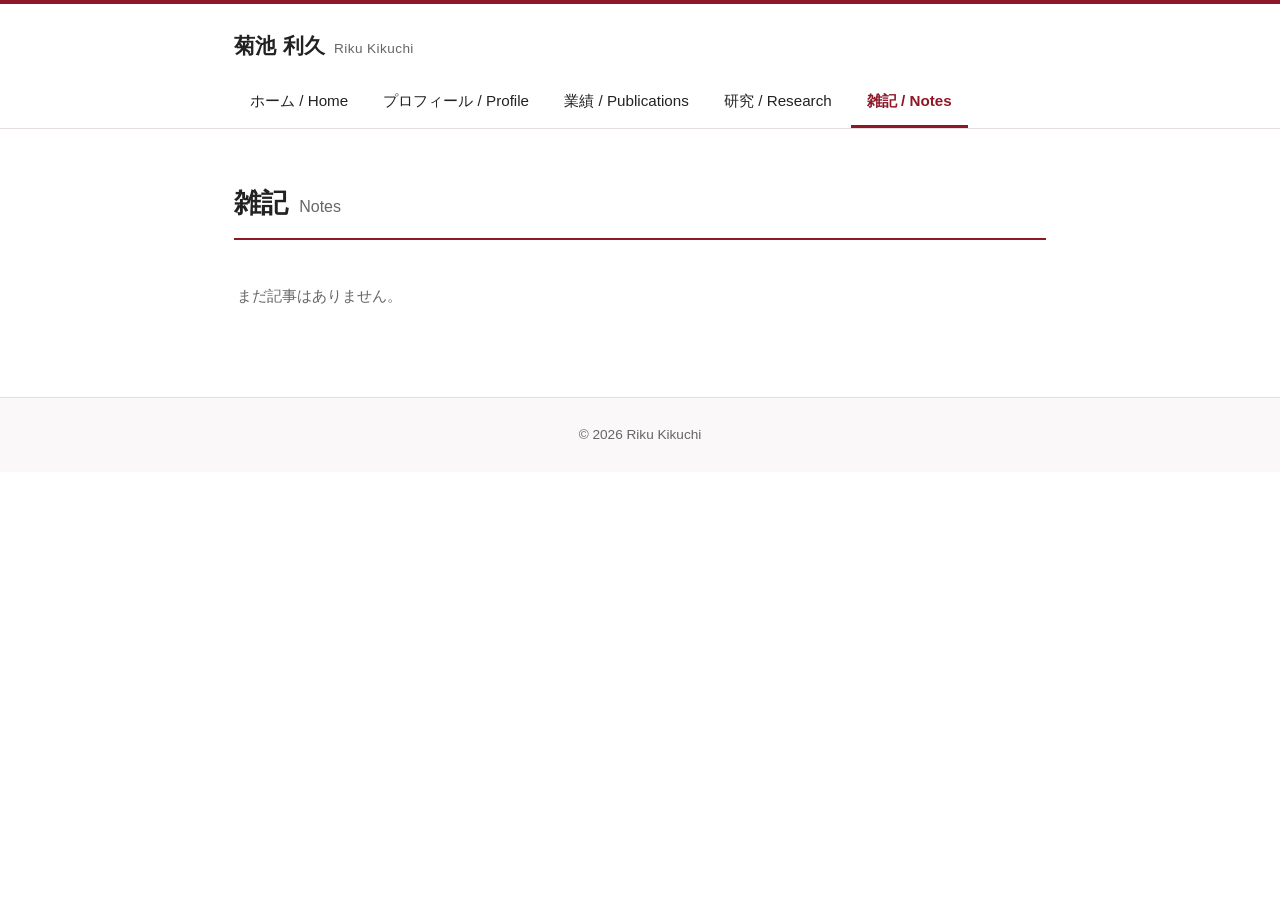
==== notes.html @ eeeda30f "Initial site" ====
<!DOCTYPE html>
<html lang="ja">
<head>
  <meta charset="UTF-8">
  <meta name="viewport" content="width=device-width, initial-scale=1.0">
  <title>雑記 | 菊池 利久</title>
  <link rel="stylesheet" href="css/style.css">
</head>
<body>

<header class="site-header">
  <div class="header-inner">
    <div class="site-title">
      <a href="index.html">菊池 利久<span class="en">Riku Kikuchi</span></a>
    </div>
    <nav class="site-nav">
      <ul>
        <li><a href="index.html">ホーム / Home</a></li>
        <li><a href="profile.html">プロフィール / Profile</a></li>
        <li><a href="publications.html">業績 / Publications</a></li>
        <li><a href="research.html">研究 / Research</a></li>
        <li><a href="notes.html" class="active">雑記 / Notes</a></li>
      </ul>
    </nav>
  </div>
</header>

<main>
  <h1 class="page-title">雑記<span class="en">Notes</span></h1>
  <p class="pub-empty">まだ記事はありません。</p>
</main>

<footer class="site-footer">
  <div class="footer-inner">
    &copy; 2026 Riku Kikuchi
  </div>
</footer>

</body>
</html>
---- css/style.css ----
/* ============================================
   Riku Kikuchi — Personal Academic Website
   ============================================ */

:root {
  --accent: #8E1728;        /* 九州大学ワインレッド */
  --accent-dark: #6E101F;
  --text: #222222;
  --text-muted: #666666;
  --bg: #ffffff;
  --bg-subtle: #faf8f8;
  --border: #e5dede;
  --max-width: 860px;
}

* {
  margin: 0;
  padding: 0;
  box-sizing: border-box;
}

html {
  scroll-behavior: smooth;
}

body {
  font-family: "Helvetica Neue", Arial, "Hiragino Kaku Gothic ProN",
    "Hiragino Sans", "Yu Gothic UI", Meiryo, sans-serif;
  color: var(--text);
  background: var(--bg);
  line-height: 1.9;
  font-size: 16px;
}

/* ---------- Header / Navigation ---------- */

.site-header {
  border-top: 4px solid var(--accent);
  border-bottom: 1px solid var(--border);
  background: var(--bg);
}

.header-inner {
  max-width: var(--max-width);
  margin: 0 auto;
  padding: 1.4rem 1.5rem 0;
}

.site-title {
  font-size: 1.3rem;
  font-weight: 700;
  letter-spacing: 0.02em;
}

.site-title a {
  color: var(--text);
  text-decoration: none;
}

.site-title .en {
  font-size: 0.85rem;
  font-weight: 400;
  color: var(--text-muted);
  margin-left: 0.6em;
}

.site-nav ul {
  list-style: none;
  display: flex;
  flex-wrap: wrap;
  gap: 0.2rem;
  margin-top: 0.8rem;
}

.site-nav a {
  display: block;
  padding: 0.55rem 1rem;
  color: var(--text);
  text-decoration: none;
  font-size: 0.95rem;
  border-bottom: 3px solid transparent;
  transition: color 0.15s, border-color 0.15s;
}

.site-nav a:hover {
  color: var(--accent);
}

.site-nav a.active {
  color: var(--accent);
  border-bottom-color: var(--accent);
  font-weight: 600;
}

/* ---------- Main layout ---------- */

main {
  max-width: var(--max-width);
  margin: 0 auto;
  padding: 3rem 1.5rem 4rem;
}

.page-title {
  font-size: 1.7rem;
  font-weight: 700;
  margin-bottom: 2.2rem;
  padding-bottom: 0.6rem;
  border-bottom: 2px solid var(--accent);
}

.page-title .en {
  font-size: 1rem;
  font-weight: 400;
  color: var(--text-muted);
  margin-left: 0.7em;
}

h2 {
  font-size: 1.25rem;
  font-weight: 700;
  color: var(--accent-dark);
  margin: 2.6rem 0 1rem;
  padding-left: 0.7rem;
  border-left: 4px solid var(--accent);
}

h2:first-of-type {
  margin-top: 0;
}

h2 .en {
  font-size: 0.9rem;
  font-weight: 400;
  color: var(--text-muted);
  margin-left: 0.6em;
}

h3 {
  font-size: 1.05rem;
  font-weight: 700;
  margin: 1.8rem 0 0.6rem;
}

p {
  margin-bottom: 1rem;
}

a {
  color: var(--accent);
}

/* ---------- Home ---------- */

.hero {
  text-align: center;
  padding: 1.5rem 0 2.5rem;
}

.hero h1 {
  font-size: 2rem;
  font-weight: 700;
  letter-spacing: 0.04em;
}

.hero .en-name {
  display: block;
  font-size: 1rem;
  font-weight: 400;
  color: var(--text-muted);
  margin-top: 0.3rem;
  letter-spacing: 0.08em;
}

.hero .tagline {
  margin-top: 1.4rem;
  font-size: 1.05rem;
  color: var(--text);
}

.hero .affiliation {
  margin-top: 0.8rem;
  font-size: 0.9rem;
  color: var(--text-muted);
  line-height: 1.7;
}

/* ---------- What's New ---------- */

.news h3 {
  font-size: 1rem;
  color: var(--accent-dark);
  margin: 1.6rem 0 0.5rem;
  padding-bottom: 0.25rem;
  border-bottom: 1px solid var(--border);
}

.news ul {
  list-style: none;
}

.news li {
  display: flex;
  gap: 1.2rem;
  padding: 0.45rem 0.2rem;
}

.news .date {
  flex: 0 0 6.2em;
  color: var(--text-muted);
  font-size: 0.9rem;
  font-variant-numeric: tabular-nums;
  padding-top: 0.1em;
}

.news .body {
  flex: 1;
}

/* ---------- Profile ---------- */

.profile-top {
  display: flex;
  align-items: center;
  gap: 2.5rem;
  margin-bottom: 2.5rem;
}

.profile-photo {
  width: 180px;
  height: 180px;
  border-radius: 50%;
  object-fit: cover;
  flex-shrink: 0;
  border: 3px solid var(--border);
}

.profile-intro .name {
  font-size: 1.4rem;
  font-weight: 700;
}

.profile-intro .name .en {
  font-size: 0.95rem;
  font-weight: 400;
  color: var(--text-muted);
  margin-left: 0.6em;
}

.profile-intro .affiliation {
  margin-top: 0.6rem;
  font-size: 0.95rem;
  color: var(--text-muted);
  line-height: 1.8;
}

.profile-intro .email {
  margin-top: 0.6rem;
  font-size: 0.95rem;
}

dl.history div {
  display: flex;
  gap: 1.5rem;
  padding: 0.5rem 0.2rem;
  border-bottom: 1px dashed var(--border);
}

dl.history dt {
  flex: 0 0 7em;
  color: var(--text-muted);
  font-variant-numeric: tabular-nums;
}

dl.history dd {
  flex: 1;
}

/* ---------- Publications ---------- */

ol.pub-list {
  padding-left: 1.5rem;
}

ol.pub-list li {
  margin-bottom: 1.1rem;
}

.pub-empty {
  color: var(--text-muted);
  font-size: 0.95rem;
  padding: 0.4rem 0.2rem;
}

/* ---------- Research ---------- */

.research-section {
  margin-bottom: 3rem;
}

figure.research-fig {
  margin: 1.2rem 0;
  text-align: center;
}

figure.research-fig .placeholder {
  display: flex;
  align-items: center;
  justify-content: center;
  height: 240px;
  background: var(--bg-subtle);
  border: 1px dashed var(--border);
  border-radius: 6px;
  color: var(--text-muted);
  font-size: 0.9rem;
}

figure.research-fig img,
figure.research-fig video {
  max-width: 100%;
  height: auto;
  border-radius: 6px;
  background: #000;
}

.video-row {
  display: flex;
  gap: 1.5rem;
  align-items: flex-start;
}

.video-row figure.research-fig {
  flex: 1;
  min-width: 0;
}

figure.research-fig figcaption {
  margin-top: 0.6rem;
  font-size: 0.88rem;
  color: var(--text-muted);
}

/* ---------- Footer ---------- */

.site-footer {
  border-top: 1px solid var(--border);
  background: var(--bg-subtle);
}

.footer-inner {
  max-width: var(--max-width);
  margin: 0 auto;
  padding: 1.5rem;
  font-size: 0.85rem;
  color: var(--text-muted);
  text-align: center;
}

/* ---------- Responsive ---------- */

@media (max-width: 600px) {
  body {
    font-size: 15px;
  }

  .header-inner {
    padding: 1.1rem 1rem 0;
  }

  .site-nav a {
    padding: 0.5rem 0.7rem;
    font-size: 0.9rem;
  }

  main {
    padding: 2rem 1rem 3rem;
  }

  .hero h1 {
    font-size: 1.6rem;
  }

  .profile-top {
    flex-direction: column;
    text-align: center;
    gap: 1.5rem;
  }

  .news li {
    flex-direction: column;
    gap: 0.1rem;
  }

  .news .date {
    flex: none;
  }

  dl.history div {
    flex-direction: column;
    gap: 0.1rem;
  }

  dl.history dt {
    flex: none;
  }

  .video-row {
    flex-direction: column;
    gap: 1rem;
  }
}
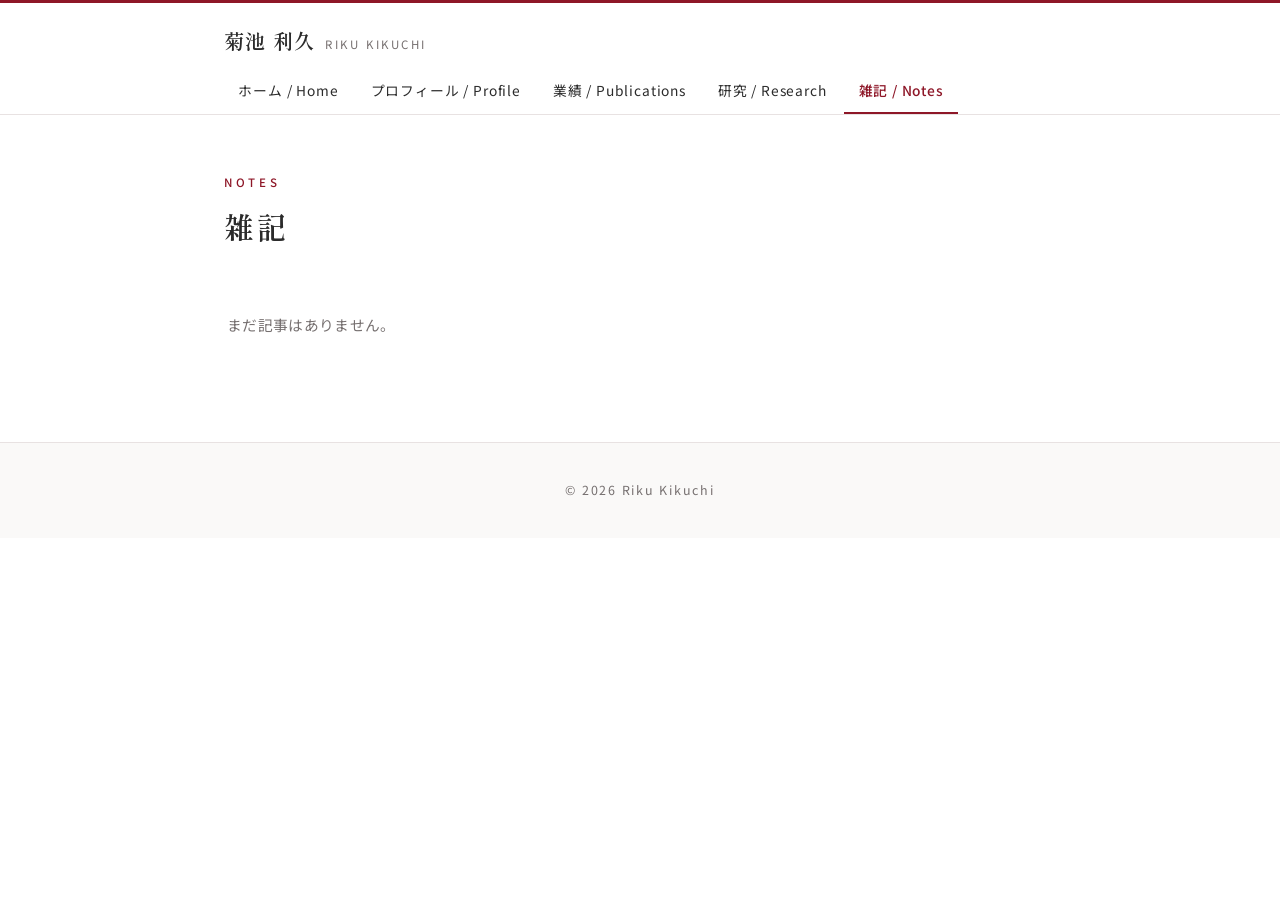
==== commit a1c68b4c: "Design refresh: serif/sans typography, refined headings, video shadows" ====
--- a/notes.html
+++ b/notes.html
@@ -4,6 +4,9 @@
   <meta charset="UTF-8">
   <meta name="viewport" content="width=device-width, initial-scale=1.0">
   <title>雑記 | 菊池 利久</title>
+  <link rel="preconnect" href="https://fonts.googleapis.com">
+  <link rel="preconnect" href="https://fonts.gstatic.com" crossorigin>
+  <link href="https://fonts.googleapis.com/css2?family=Noto+Sans+JP:wght@400;500;700&family=Shippori+Mincho:wght@500;600;700&display=swap" rel="stylesheet">
   <link rel="stylesheet" href="css/style.css">
 </head>
 <body>
--- a/css/style.css
+++ b/css/style.css
@@ -5,12 +5,16 @@
 :root {
   --accent: #8E1728;        /* 九州大学ワインレッド */
   --accent-dark: #6E101F;
-  --text: #222222;
-  --text-muted: #666666;
+  --accent-soft: #F7EEF0;
+  --text: #2b2b2b;
+  --text-muted: #767070;
   --bg: #ffffff;
-  --bg-subtle: #faf8f8;
-  --border: #e5dede;
-  --max-width: 860px;
+  --bg-subtle: #faf9f8;
+  --border: #e8e2e2;
+  --max-width: 880px;
+  --font-serif: "Shippori Mincho", "Hiragino Mincho ProN", "Yu Mincho", serif;
+  --font-sans: "Noto Sans JP", "Hiragino Kaku Gothic ProN", "Hiragino Sans",
+    "Yu Gothic UI", Meiryo, sans-serif;
 }
 
 * {
@@ -24,32 +28,44 @@
 }
 
 body {
-  font-family: "Helvetica Neue", Arial, "Hiragino Kaku Gothic ProN",
-    "Hiragino Sans", "Yu Gothic UI", Meiryo, sans-serif;
+  font-family: var(--font-sans);
   color: var(--text);
   background: var(--bg);
-  line-height: 1.9;
-  font-size: 16px;
+  line-height: 2;
+  font-size: 15.5px;
+  letter-spacing: 0.02em;
+  -webkit-font-smoothing: antialiased;
+}
+
+::selection {
+  background: var(--accent);
+  color: #fff;
 }
 
 /* ---------- Header / Navigation ---------- */
 
 .site-header {
-  border-top: 4px solid var(--accent);
+  position: sticky;
+  top: 0;
+  z-index: 100;
+  border-top: 3px solid var(--accent);
   border-bottom: 1px solid var(--border);
-  background: var(--bg);
+  background: rgba(255, 255, 255, 0.92);
+  backdrop-filter: blur(10px);
+  -webkit-backdrop-filter: blur(10px);
 }
 
 .header-inner {
   max-width: var(--max-width);
   margin: 0 auto;
-  padding: 1.4rem 1.5rem 0;
+  padding: 1.1rem 1.5rem 0;
 }
 
 .site-title {
-  font-size: 1.3rem;
-  font-weight: 700;
-  letter-spacing: 0.02em;
+  font-family: var(--font-serif);
+  font-size: 1.25rem;
+  font-weight: 600;
+  letter-spacing: 0.06em;
 }
 
 .site-title a {
@@ -58,10 +74,13 @@
 }
 
 .site-title .en {
-  font-size: 0.85rem;
+  font-family: var(--font-sans);
+  font-size: 0.72rem;
   font-weight: 400;
   color: var(--text-muted);
-  margin-left: 0.6em;
+  margin-left: 0.9em;
+  letter-spacing: 0.22em;
+  text-transform: uppercase;
 }
 
 .site-nav ul {
@@ -69,17 +88,18 @@
   display: flex;
   flex-wrap: wrap;
   gap: 0.2rem;
-  margin-top: 0.8rem;
+  margin-top: 0.5rem;
 }
 
 .site-nav a {
   display: block;
-  padding: 0.55rem 1rem;
+  padding: 0.5rem 0.9rem;
   color: var(--text);
   text-decoration: none;
-  font-size: 0.95rem;
-  border-bottom: 3px solid transparent;
-  transition: color 0.15s, border-color 0.15s;
+  font-size: 0.86rem;
+  letter-spacing: 0.06em;
+  border-bottom: 2px solid transparent;
+  transition: color 0.2s, border-color 0.2s;
 }
 
 .site-nav a:hover {
@@ -89,7 +109,7 @@
 .site-nav a.active {
   color: var(--accent);
   border-bottom-color: var(--accent);
-  font-weight: 600;
+  font-weight: 500;
 }
 
 /* ---------- Main layout ---------- */
@@ -97,31 +117,55 @@
 main {
   max-width: var(--max-width);
   margin: 0 auto;
-  padding: 3rem 1.5rem 4rem;
-}
-
+  padding: 3.5rem 1.5rem 5rem;
+}
+
+/* ページタイトル：英語オーバーライン + 明朝見出し */
 .page-title {
-  font-size: 1.7rem;
-  font-weight: 700;
-  margin-bottom: 2.2rem;
-  padding-bottom: 0.6rem;
-  border-bottom: 2px solid var(--accent);
+  display: flex;
+  flex-direction: column-reverse;
+  gap: 0.15rem;
+  margin-bottom: 3rem;
+  font-family: var(--font-serif);
+  font-size: 1.85rem;
+  font-weight: 600;
+  letter-spacing: 0.1em;
 }
 
 .page-title .en {
-  font-size: 1rem;
-  font-weight: 400;
-  color: var(--text-muted);
-  margin-left: 0.7em;
-}
-
+  font-family: var(--font-sans);
+  font-size: 0.72rem;
+  font-weight: 500;
+  color: var(--accent);
+  letter-spacing: 0.32em;
+  text-transform: uppercase;
+  margin-left: 0;
+}
+
+/* セクション見出し：同じく英語オーバーライン方式 */
 h2 {
-  font-size: 1.25rem;
-  font-weight: 700;
-  color: var(--accent-dark);
-  margin: 2.6rem 0 1rem;
-  padding-left: 0.7rem;
-  border-left: 4px solid var(--accent);
+  display: flex;
+  flex-direction: column-reverse;
+  gap: 0.1rem;
+  font-family: var(--font-serif);
+  font-size: 1.35rem;
+  font-weight: 600;
+  letter-spacing: 0.08em;
+  color: var(--text);
+  margin: 3.2rem 0 1.3rem;
+  padding-bottom: 0.7rem;
+  border-bottom: 1px solid var(--border);
+  position: relative;
+}
+
+h2::after {
+  content: "";
+  position: absolute;
+  left: 0;
+  bottom: -1px;
+  width: 56px;
+  height: 2px;
+  background: var(--accent);
 }
 
 h2:first-of-type {
@@ -129,14 +173,17 @@
 }
 
 h2 .en {
-  font-size: 0.9rem;
-  font-weight: 400;
-  color: var(--text-muted);
-  margin-left: 0.6em;
+  font-family: var(--font-sans);
+  font-size: 0.7rem;
+  font-weight: 500;
+  color: var(--accent);
+  letter-spacing: 0.3em;
+  text-transform: uppercase;
+  margin-left: 0;
 }
 
 h3 {
-  font-size: 1.05rem;
+  font-size: 1.02rem;
   font-weight: 700;
   margin: 1.8rem 0 0.6rem;
 }
@@ -153,152 +200,228 @@
 
 .hero {
   text-align: center;
-  padding: 1.5rem 0 2.5rem;
-}
-
-.hero h1 {
-  font-size: 2rem;
-  font-weight: 700;
-  letter-spacing: 0.04em;
-}
-
-.hero .en-name {
-  display: block;
-  font-size: 1rem;
-  font-weight: 400;
-  color: var(--text-muted);
-  margin-top: 0.3rem;
-  letter-spacing: 0.08em;
-}
-
-.hero .tagline {
-  margin-top: 1.4rem;
-  font-size: 1.05rem;
-  color: var(--text);
-}
-
-.hero .affiliation {
-  margin-top: 0.8rem;
-  font-size: 0.9rem;
-  color: var(--text-muted);
-  line-height: 1.7;
-}
-
-/* ---------- What's New ---------- */
-
-.news h3 {
-  font-size: 1rem;
-  color: var(--accent-dark);
-  margin: 1.6rem 0 0.5rem;
-  padding-bottom: 0.25rem;
-  border-bottom: 1px solid var(--border);
-}
-
-.news ul {
-  list-style: none;
-}
-
-.news li {
-  display: flex;
-  gap: 1.2rem;
-  padding: 0.45rem 0.2rem;
-}
-
-.news .date {
-  flex: 0 0 6.2em;
-  color: var(--text-muted);
-  font-size: 0.9rem;
-  font-variant-numeric: tabular-nums;
-  padding-top: 0.1em;
-}
-
-.news .body {
-  flex: 1;
-}
-
-/* ---------- Profile ---------- */
-
-.profile-top {
+  padding: 2.2rem 0 3.2rem;
+}
+
+.hero-head {
   display: flex;
   align-items: center;
-  gap: 2.5rem;
-  margin-bottom: 2.5rem;
-}
-
-.profile-photo {
-  width: 180px;
-  height: 180px;
+  justify-content: center;
+  gap: 2rem;
+}
+
+.hero-photo {
+  width: 118px;
+  height: 118px;
   border-radius: 50%;
   object-fit: cover;
   flex-shrink: 0;
-  border: 3px solid var(--border);
+  border: 4px solid #fff;
+  box-shadow: 0 0 0 1px var(--border), 0 10px 28px rgba(60, 20, 28, 0.16);
+}
+
+.hero h1 {
+  font-family: var(--font-serif);
+  font-size: 2.3rem;
+  font-weight: 600;
+  letter-spacing: 0.12em;
+  text-align: left;
+  line-height: 1.4;
+}
+
+.hero .en-name {
+  display: block;
+  font-family: var(--font-sans);
+  font-size: 0.78rem;
+  font-weight: 500;
+  color: var(--accent);
+  margin-top: 0.4rem;
+  letter-spacing: 0.34em;
+  text-transform: uppercase;
+}
+
+.hero .tagline {
+  margin-top: 2rem;
+  font-family: var(--font-serif);
+  font-size: 1.08rem;
+  letter-spacing: 0.1em;
+  color: var(--text);
+}
+
+.hero .affiliation {
+  margin-top: 0.9rem;
+  font-size: 0.85rem;
+  color: var(--text-muted);
+  line-height: 1.9;
+  letter-spacing: 0.05em;
+}
+
+.hero-video {
+  display: block;
+  width: min(100%, 600px);
+  aspect-ratio: 4 / 3;
+  object-fit: cover;
+  margin: 2.4rem auto 0;
+  border-radius: 14px;
+  background: #000;
+  box-shadow: 0 18px 44px rgba(60, 20, 28, 0.18);
+}
+
+/* ---------- What's New ---------- */
+
+.news h3 {
+  font-family: var(--font-serif);
+  font-size: 1.02rem;
+  font-weight: 600;
+  letter-spacing: 0.1em;
+  color: var(--accent-dark);
+  margin: 2.2rem 0 0.6rem;
+  padding-bottom: 0.3rem;
+  border-bottom: 1px dashed var(--border);
+}
+
+.news ul {
+  list-style: none;
+}
+
+.news li {
+  display: flex;
+  gap: 1.6rem;
+  padding: 0.55rem 0.2rem;
+}
+
+.news .date {
+  flex: 0 0 6.4em;
+  color: var(--accent);
+  font-size: 0.84rem;
+  font-weight: 500;
+  font-variant-numeric: tabular-nums;
+  letter-spacing: 0.04em;
+  padding-top: 0.25em;
+}
+
+.news .body {
+  flex: 1;
+  font-size: 0.95rem;
+}
+
+/* ---------- Profile ---------- */
+
+.profile-top {
+  display: flex;
+  align-items: center;
+  gap: 3rem;
+  margin-bottom: 3rem;
+}
+
+.profile-photo {
+  width: 190px;
+  height: 190px;
+  border-radius: 50%;
+  object-fit: cover;
+  flex-shrink: 0;
+  border: 5px solid #fff;
+  box-shadow: 0 0 0 1px var(--border), 0 14px 36px rgba(60, 20, 28, 0.16);
 }
 
 .profile-intro .name {
-  font-size: 1.4rem;
-  font-weight: 700;
+  font-family: var(--font-serif);
+  font-size: 1.55rem;
+  font-weight: 600;
+  letter-spacing: 0.1em;
 }
 
 .profile-intro .name .en {
-  font-size: 0.95rem;
-  font-weight: 400;
-  color: var(--text-muted);
-  margin-left: 0.6em;
+  font-family: var(--font-sans);
+  font-size: 0.75rem;
+  font-weight: 500;
+  color: var(--accent);
+  margin-left: 0.9em;
+  letter-spacing: 0.26em;
+  text-transform: uppercase;
 }
 
 .profile-intro .affiliation {
-  margin-top: 0.6rem;
-  font-size: 0.95rem;
-  color: var(--text-muted);
-  line-height: 1.8;
+  margin-top: 0.8rem;
+  font-size: 0.9rem;
+  color: var(--text-muted);
+  line-height: 1.9;
 }
 
 .profile-intro .email {
-  margin-top: 0.6rem;
-  font-size: 0.95rem;
+  margin-top: 0.7rem;
+  font-size: 0.9rem;
 }
 
 dl.history div {
   display: flex;
-  gap: 1.5rem;
-  padding: 0.5rem 0.2rem;
+  gap: 1.8rem;
+  padding: 0.65rem 0.2rem;
   border-bottom: 1px dashed var(--border);
 }
 
 dl.history dt {
   flex: 0 0 7em;
-  color: var(--text-muted);
+  color: var(--accent);
+  font-size: 0.88rem;
+  font-weight: 500;
   font-variant-numeric: tabular-nums;
+  padding-top: 0.15em;
 }
 
 dl.history dd {
   flex: 1;
+  font-size: 0.95rem;
 }
 
 /* ---------- Publications ---------- */
 
 ol.pub-list {
-  padding-left: 1.5rem;
+  list-style: none;
+  counter-reset: pub;
 }
 
 ol.pub-list li {
-  margin-bottom: 1.1rem;
+  counter-increment: pub;
+  position: relative;
+  padding: 0.9rem 0.2rem 0.9rem 2.6rem;
+  margin-bottom: 0.4rem;
+  font-size: 0.95rem;
+  line-height: 1.9;
+  border-bottom: 1px dashed var(--border);
+}
+
+ol.pub-list li::before {
+  content: counter(pub, decimal-leading-zero);
+  position: absolute;
+  left: 0.1rem;
+  top: 1.05rem;
+  font-size: 0.8rem;
+  font-weight: 500;
+  color: var(--accent);
+  font-variant-numeric: tabular-nums;
+  letter-spacing: 0.05em;
 }
 
 .pub-empty {
   color: var(--text-muted);
-  font-size: 0.95rem;
+  font-size: 0.92rem;
   padding: 0.4rem 0.2rem;
 }
 
 /* ---------- Research ---------- */
 
 .research-section {
-  margin-bottom: 3rem;
+  margin-bottom: 3.5rem;
+}
+
+.research-section p {
+  font-size: 0.96rem;
+  max-width: 46em;
 }
 
 figure.research-fig {
-  margin: 1.2rem 0;
+  margin: 1.6rem 0;
   text-align: center;
 }
 
@@ -309,7 +432,7 @@
   height: 240px;
   background: var(--bg-subtle);
   border: 1px dashed var(--border);
-  border-radius: 6px;
+  border-radius: 12px;
   color: var(--text-muted);
   font-size: 0.9rem;
 }
@@ -318,13 +441,21 @@
 figure.research-fig video {
   max-width: 100%;
   height: auto;
-  border-radius: 6px;
+  border-radius: 12px;
   background: #000;
+  box-shadow: 0 12px 32px rgba(60, 20, 28, 0.14);
+}
+
+figure.research-fig figcaption {
+  margin-top: 0.9rem;
+  font-size: 0.82rem;
+  color: var(--text-muted);
+  letter-spacing: 0.06em;
 }
 
 .video-row {
   display: flex;
-  gap: 1.5rem;
+  gap: 1.8rem;
   align-items: flex-start;
 }
 
@@ -333,12 +464,6 @@
   min-width: 0;
 }
 
-figure.research-fig figcaption {
-  margin-top: 0.6rem;
-  font-size: 0.88rem;
-  color: var(--text-muted);
-}
-
 /* ---------- Footer ---------- */
 
 .site-footer {
@@ -349,10 +474,11 @@
 .footer-inner {
   max-width: var(--max-width);
   margin: 0 auto;
-  padding: 1.5rem;
-  font-size: 0.85rem;
+  padding: 2.2rem 1.5rem;
+  font-size: 0.78rem;
   color: var(--text-muted);
   text-align: center;
+  letter-spacing: 0.14em;
 }
 
 /* ---------- Responsive ---------- */
@@ -363,31 +489,50 @@
   }
 
   .header-inner {
-    padding: 1.1rem 1rem 0;
+    padding: 0.9rem 1rem 0;
   }
 
   .site-nav a {
-    padding: 0.5rem 0.7rem;
-    font-size: 0.9rem;
+    padding: 0.45rem 0.6rem;
+    font-size: 0.8rem;
   }
 
   main {
-    padding: 2rem 1rem 3rem;
+    padding: 2.4rem 1.1rem 3.5rem;
+  }
+
+  .hero {
+    padding: 1.2rem 0 2.4rem;
+  }
+
+  .hero-head {
+    gap: 1.2rem;
+  }
+
+  .hero-photo {
+    width: 88px;
+    height: 88px;
   }
 
   .hero h1 {
-    font-size: 1.6rem;
+    font-size: 1.7rem;
   }
 
   .profile-top {
     flex-direction: column;
     text-align: center;
-    gap: 1.5rem;
+    gap: 1.8rem;
+  }
+
+  .profile-photo {
+    width: 160px;
+    height: 160px;
   }
 
   .news li {
     flex-direction: column;
-    gap: 0.1rem;
+    gap: 0.05rem;
+    padding: 0.7rem 0.2rem;
   }
 
   .news .date {
@@ -396,7 +541,7 @@
 
   dl.history div {
     flex-direction: column;
-    gap: 0.1rem;
+    gap: 0.05rem;
   }
 
   dl.history dt {
@@ -405,6 +550,6 @@
 
   .video-row {
     flex-direction: column;
-    gap: 1rem;
-  }
-}
+    gap: 1.2rem;
+  }
+}
